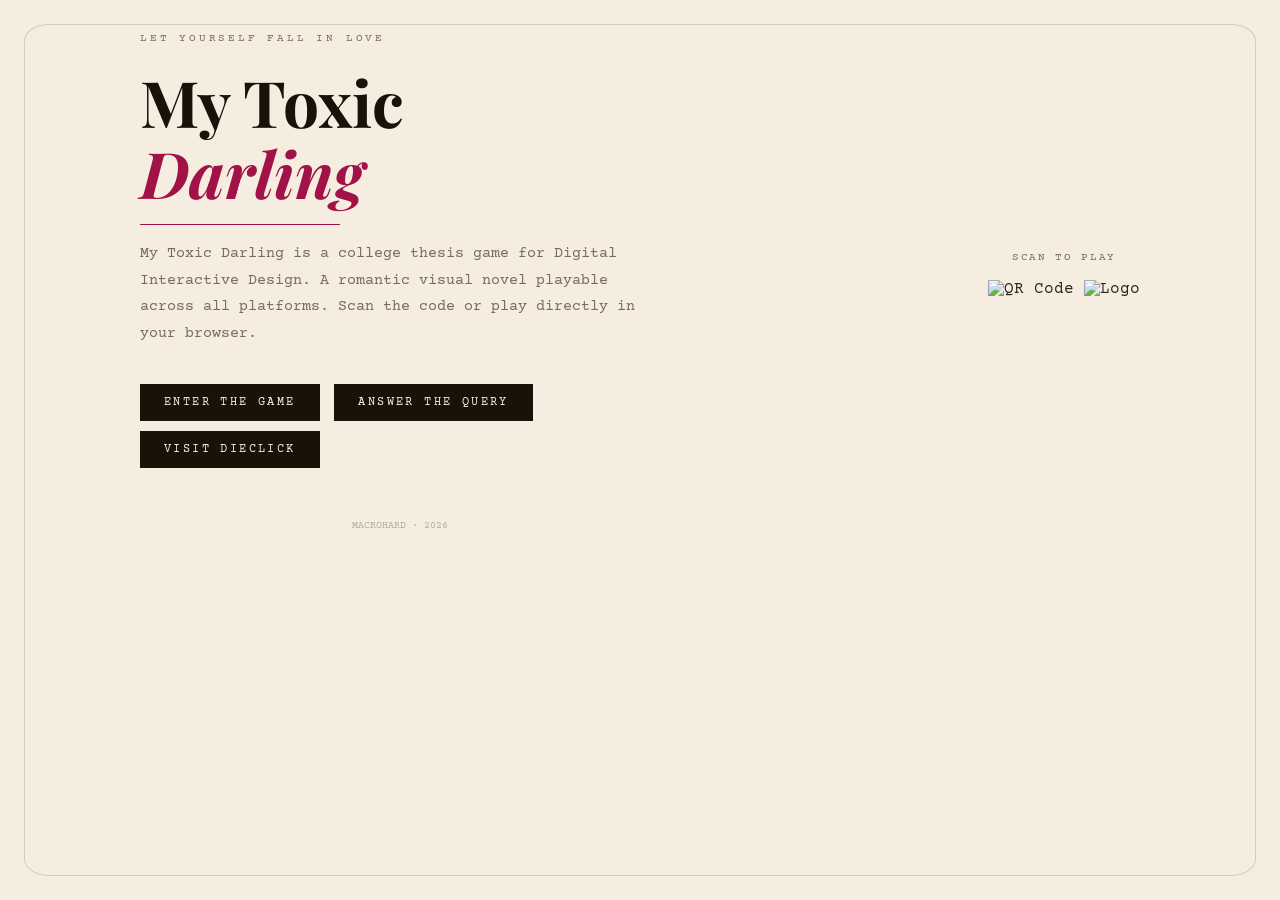
==== index.html @ 9ca6adaa "Refactor index.html for improved structure and styling" ====
<!DOCTYPE html>
<html lang="en">
<head>
  <meta charset="UTF-8" />
  <meta name="viewport" content="width=device-width, initial-scale=1.0"/>
  <title>My Toxic Darling</title>

  <link href="https://fonts.googleapis.com/css2?family=Playfair+Display:ital,wght@0,400;0,700;1,400&family=Courier+Prime:ital@0;1&display=swap" rel="stylesheet"/>

  <style>
    *, *::before, *::after {
      box-sizing: border-box;
      margin: 0;
      padding: 0;
    }

    :root {
      --ink: #1a1208;
      --paper: #f5ede0;
      --accent: #a11246;
      --muted: #7a6a55;
    }

    body {
      background: var(--paper);
      color: var(--ink);
      font-family: 'Courier Prime', monospace;
      min-height: 100vh;
      padding: 2rem;
    }

    body::after {
      content: '';
      position: fixed;
      inset: 24px;
      border: 1px solid rgba(26,18,8,0.15);
      pointer-events: none;
      border-radius: 2%;
    }

    .layout {
      max-width: 1000px;
      margin: 0 auto;
      display: flex;
      gap: 3rem;
      align-items: center;
      justify-content: space-between;
      flex-wrap: wrap;
    }

    .content {
      max-width: 520px;
      animation: fadeUp 1s ease both;
    }

    .eyebrow {
      font-size: 0.7rem;
      letter-spacing: 0.25em;
      text-transform: uppercase;
      color: var(--muted);
      margin-bottom: 1.4rem;
    }

    h1 {
      font-family: 'Playfair Display', serif;
      font-size: clamp(2.6rem, 6vw, 4rem);
      line-height: 1.1;
      margin-bottom: 0.3rem;
    }

    h1 em {
      color: var(--accent);
      font-style: italic;
    }

    .divider {
      width: 200px;
      height: 1px;
      background: var(--accent);
      margin: 1rem 0;
    }

    .intro {
      font-size: 0.92rem;
      line-height: 1.8;
      color: var(--muted);
      margin-bottom: 2rem;
    }

    .btn {
      display: inline-block;
      font-size: 0.75rem;
      letter-spacing: 0.2em;
      text-transform: uppercase;
      text-decoration: none;
      color: var(--paper);
      background: var(--ink);
      padding: 1em 2em;
      margin: 0.3rem 0.3rem 0.3rem 0;
      position: relative;
      transition: 0.25s;
    }

    .btn:hover {
      background: var(--accent);
    }

    .visuals {
      text-align: center;
      max-width: 260px;
      animation: fadeUp 1s 0.3s ease both;
    }

    .visuals p {
      font-size: 0.7rem;
      letter-spacing: 0.15em;
      color: var(--muted);
      margin-bottom: 1rem;
    }

    .visuals img {
      width: 100%;
      height: auto;
      margin-bottom: 1rem;
      opacity: 0.9;
    }

    .logo {
      max-width: 140px;
      margin: 0 auto;
      opacity: 0.7;
    }

    .footnote {
      margin-top: 3rem;
      font-size: 0.65rem;
      text-align: center;
      color: rgba(26,18,8,0.3);
    }

    @keyframes fadeUp {
      from { opacity: 0; transform: translateY(20px); }
      to { opacity: 1; transform: translateY(0); }
    }

    @media (max-width: 768px) {
      .layout {
        flex-direction: column;
        align-items: flex-start;
      }

      .visuals {
        align-self: center;
      }
    }

  </style>
</head>

<body>

  <div class="layout">

    <div class="content">
      <p class="eyebrow">LET YOURSELF FALL IN LOVE</p>

      <h1>My Toxic<br><em>Darling</em></h1>

      <div class="divider"></div>

      <p class="intro">
        My Toxic Darling is a college thesis game for Digital Interactive Design.
        A romantic visual novel playable across all platforms.
        Scan the code or play directly in your browser.
      </p>

      <a class="btn" href="./game/index.html" target="_blank">Enter the Game</a>
      <a class="btn" href="#">Answer the Query</a>
      <a class="btn" href="#">Visit DIECLICK</a>

      <p class="footnote">MACROHARD · 2026</p>
    </div>

    <div class="visuals">
      <p>SCAN TO PLAY</p>
      <img src="./QR.svg" alt="QR Code">
      <img src="https://i.ibb.co/hRvd10m3/Macrohard-Logo.png" class="logo" alt="Logo">
    </div>

  </div>

</body>
</html>
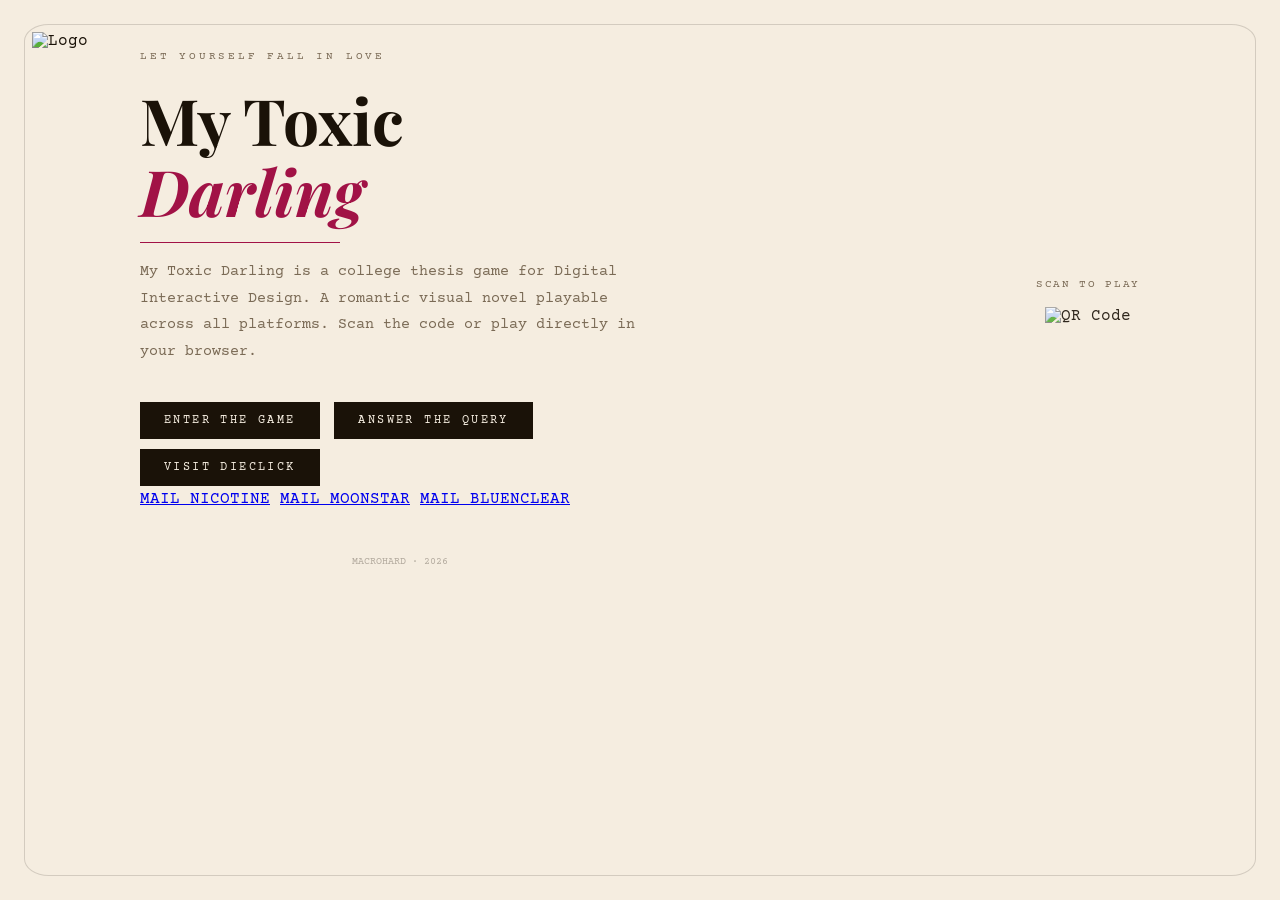
==== commit c0d18aa0: "Update index.html" ====
--- a/index.html
+++ b/index.html
@@ -152,13 +152,19 @@
       .visuals {
         align-self: center;
       }
+      .top-logo {
+  display: block;
+  margin: 0 auto 2rem auto;
+  max-width: 120px;
+  opacity: 0.75;
+}
     }
 
   </style>
 </head>
 
 <body>
-
+<img src="https://i.ibb.co/hRvd10m3/Macrohard-Logo.png" class="top-logo" alt="Logo">
   <div class="layout">
 
     <div class="content">
@@ -177,14 +183,17 @@
       <a class="btn" href="./game/index.html" target="_blank">Enter the Game</a>
       <a class="btn" href="#">Answer the Query</a>
       <a class="btn" href="#">Visit DIECLICK</a>
-
+  <div class="contacts">
+    <a href="mailto:nicoguzguz16@gmail.com">MAIL NICOTINE</a>
+    <a href="mailto:mnstar01art@gmail.com">MAIL MOONSTAR</a>
+    <a href="mailto:bluencleart@gmail.com">MAIL BLUENCLEAR</a>
+  </div>
       <p class="footnote">MACROHARD · 2026</p>
     </div>
 
     <div class="visuals">
       <p>SCAN TO PLAY</p>
       <img src="./QR.svg" alt="QR Code">
-      <img src="https://i.ibb.co/hRvd10m3/Macrohard-Logo.png" class="logo" alt="Logo">
     </div>
 
   </div>
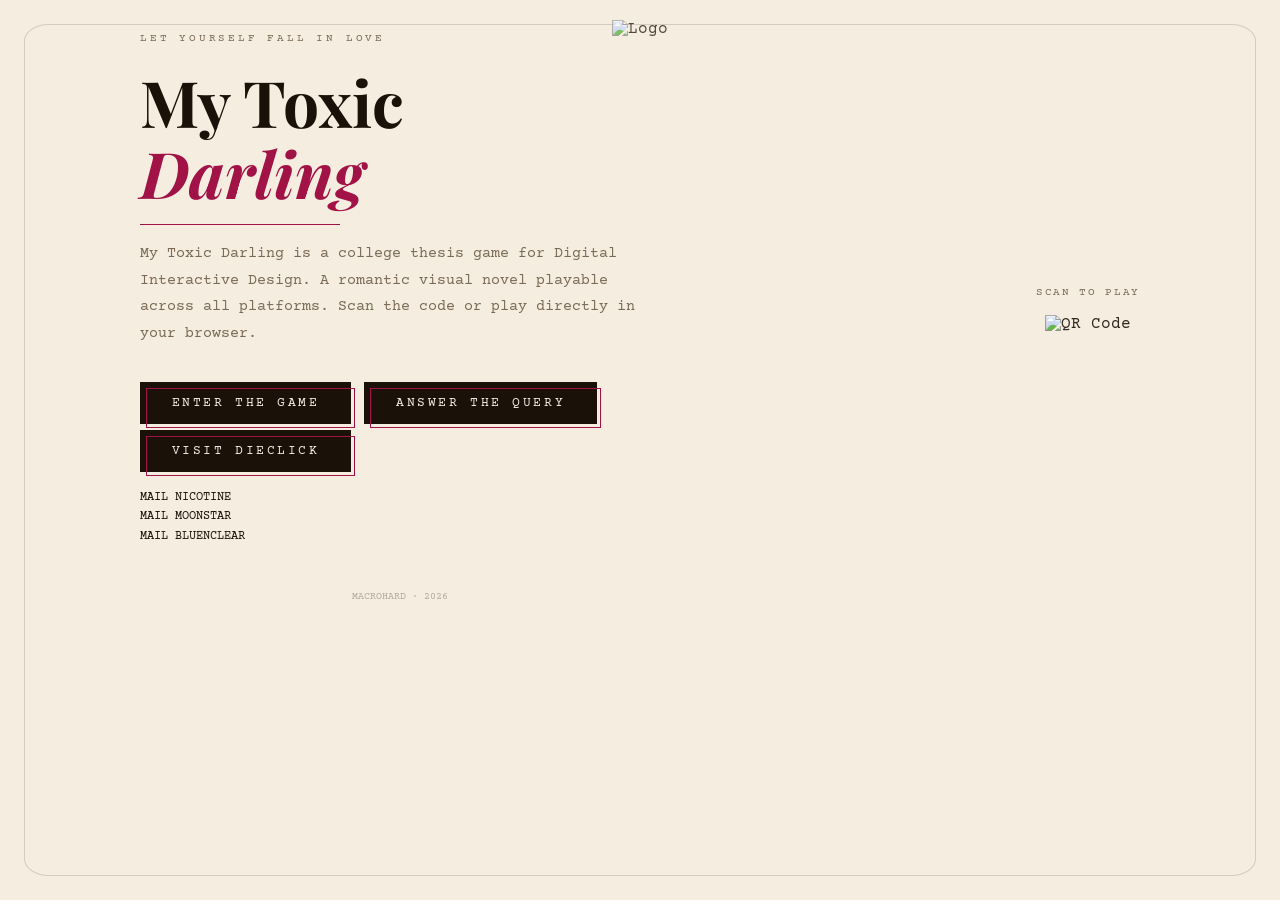
==== commit dd0f7eac: "Update index.html" ====
--- a/index.html
+++ b/index.html
@@ -2,10 +2,13 @@
 <html lang="en">
 <head>
   <meta charset="UTF-8" />
-  <meta name="viewport" content="width=device-width, initial-scale=1.0"/>
+  <meta name="viewport" content="width=device-width, initial-scale=1.0" />
   <title>My Toxic Darling</title>
 
-  <link href="https://fonts.googleapis.com/css2?family=Playfair+Display:ital,wght@0,400;0,700;1,400&family=Courier+Prime:ital@0;1&display=swap" rel="stylesheet"/>
+  <link
+    href="https://fonts.googleapis.com/css2?family=Playfair+Display:ital,wght@0,400;0,700;1,400&family=Courier+Prime:ital@0;1&display=swap"
+    rel="stylesheet"
+  />
 
   <style>
     *, *::before, *::after {
@@ -33,7 +36,7 @@
       content: '';
       position: fixed;
       inset: 24px;
-      border: 1px solid rgba(26,18,8,0.15);
+      border: 1px solid rgba(26, 18, 8, 0.15);
       pointer-events: none;
       border-radius: 2%;
     }
@@ -89,20 +92,56 @@
 
     .btn {
       display: inline-block;
-      font-size: 0.75rem;
+      font-size: 0.8rem;
       letter-spacing: 0.2em;
       text-transform: uppercase;
       text-decoration: none;
       color: var(--paper);
       background: var(--ink);
-      padding: 1em 2em;
-      margin: 0.3rem 0.3rem 0.3rem 0;
+      border: 1px solid var(--ink);
+      padding: 1em 2.4em;
       position: relative;
       transition: 0.25s;
+      animation: fadeUp 1s 0.55s ease both;
+      margin: 0.2rem 0.2rem 0.2rem 0;
+    }
+
+    .btn::after {
+      content: '';
+      position: absolute;
+      bottom: -5px;
+      right: -5px;
+      width: 100%;
+      height: 100%;
+      border: 1px solid var(--accent);
+      transition: transform 0.25s;
+      pointer-events: none;
     }
 
     .btn:hover {
       background: var(--accent);
+      border-color: var(--accent);
+    }
+
+    .btn:hover::after {
+      transform: translate(3px, 3px);
+    }
+
+    .contacts {
+      margin-top: 1rem;
+      display: flex;
+      flex-direction: column;
+      gap: 0.4rem;
+      font-size: 0.75rem;
+    }
+
+    .contacts a {
+      color: var(--ink);
+      text-decoration: none;
+    }
+
+    .contacts a:hover {
+      color: var(--accent);
     }
 
     .visuals {
@@ -131,16 +170,33 @@
       opacity: 0.7;
     }
 
+.top-logo {
+  position: fixed;
+  top: 20px;
+  left: 50%;
+  transform: translateX(-50%);
+  max-width: 100px;
+  opacity: 0.75;
+  z-index: 10;
+  pointer-events: none; /* optional: prevents blocking clicks */
+}
+
     .footnote {
       margin-top: 3rem;
       font-size: 0.65rem;
       text-align: center;
-      color: rgba(26,18,8,0.3);
+      color: rgba(26, 18, 8, 0.3);
     }
 
     @keyframes fadeUp {
-      from { opacity: 0; transform: translateY(20px); }
-      to { opacity: 1; transform: translateY(0); }
+      from {
+        opacity: 0;
+        transform: translateY(20px);
+      }
+      to {
+        opacity: 1;
+        transform: translateY(0);
+      }
     }
 
     @media (max-width: 768px) {
@@ -152,51 +208,55 @@
       .visuals {
         align-self: center;
       }
-      .top-logo {
-  display: block;
-  margin: 0 auto 2rem auto;
-  max-width: 120px;
-  opacity: 0.75;
-}
-    }
-
+    }
   </style>
 </head>
 
 <body>
-<img src="https://i.ibb.co/hRvd10m3/Macrohard-Logo.png" class="top-logo" alt="Logo">
+  <img
+    src="https://i.ibb.co/hRvd10m3/Macrohard-Logo.png"
+    class="top-logo"
+    alt="Logo"
+  />
+
   <div class="layout">
-
     <div class="content">
       <p class="eyebrow">LET YOURSELF FALL IN LOVE</p>
 
-      <h1>My Toxic<br><em>Darling</em></h1>
+      <h1>
+        My Toxic<br />
+        <em>Darling</em>
+      </h1>
 
       <div class="divider"></div>
 
       <p class="intro">
         My Toxic Darling is a college thesis game for Digital Interactive Design.
-        A romantic visual novel playable across all platforms.
-        Scan the code or play directly in your browser.
+        A romantic visual novel playable across all platforms. Scan the code or
+        play directly in your browser.
       </p>
 
-      <a class="btn" href="./game/index.html" target="_blank">Enter the Game</a>
-      <a class="btn" href="#">Answer the Query</a>
-      <a class="btn" href="#">Visit DIECLICK</a>
-  <div class="contacts">
-    <a href="mailto:nicoguzguz16@gmail.com">MAIL NICOTINE</a>
-    <a href="mailto:mnstar01art@gmail.com">MAIL MOONSTAR</a>
-    <a href="mailto:bluencleart@gmail.com">MAIL BLUENCLEAR</a>
-  </div>
+      <div class="buttons">
+        <a class="btn" href="./game/index.html" target="_blank">
+          Enter the Game
+        </a>
+        <a class="btn" href="#">Answer the Query</a>
+        <a class="btn" href="#">Visit DIECLICK</a>
+      </div>
+
+      <div class="contacts">
+        <a href="mailto:nicoguzguz16@gmail.com">MAIL NICOTINE</a>
+        <a href="mailto:mnstar01art@gmail.com">MAIL MOONSTAR</a>
+        <a href="mailto:bluencleart@gmail.com">MAIL BLUENCLEAR</a>
+      </div>
+
       <p class="footnote">MACROHARD · 2026</p>
     </div>
 
     <div class="visuals">
       <p>SCAN TO PLAY</p>
-      <img src="./QR.svg" alt="QR Code">
+      <img src="./QR.svg" alt="QR Code" />
     </div>
-
   </div>
-
 </body>
 </html>
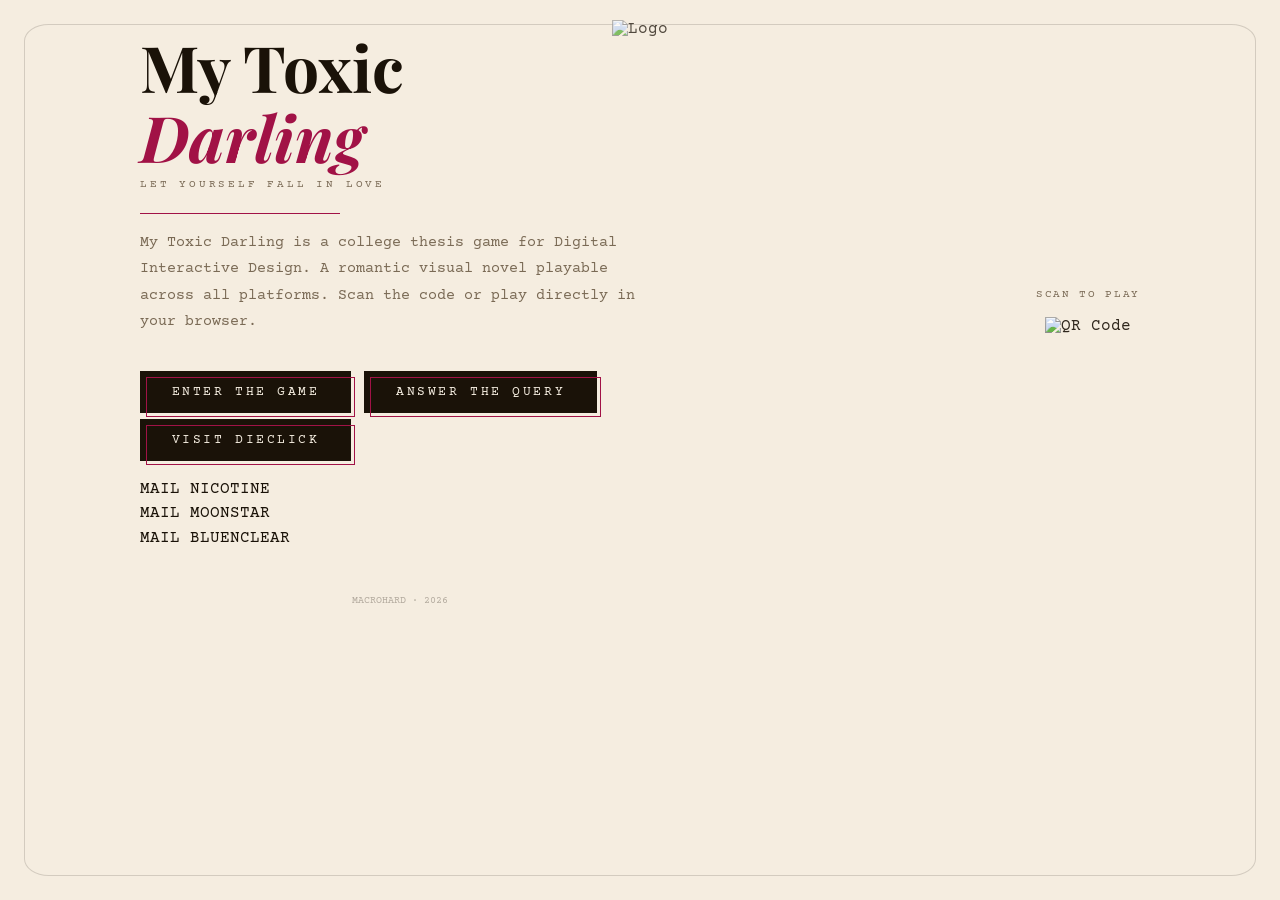
==== commit 0d02b4a0: "Reduce font size in contacts section" ====
--- a/index.html
+++ b/index.html
@@ -132,7 +132,7 @@
       display: flex;
       flex-direction: column;
       gap: 0.4rem;
-      font-size: 0.75rem;
+      font-size: 1rem;
     }
 
     .contacts a {
@@ -221,15 +221,12 @@
 
   <div class="layout">
     <div class="content">
-      <p class="eyebrow">LET YOURSELF FALL IN LOVE</p>
-
       <h1>
         My Toxic<br />
         <em>Darling</em>
       </h1>
-
+      <p class="eyebrow">LET YOURSELF FALL IN LOVE</p>
       <div class="divider"></div>
-
       <p class="intro">
         My Toxic Darling is a college thesis game for Digital Interactive Design.
         A romantic visual novel playable across all platforms. Scan the code or
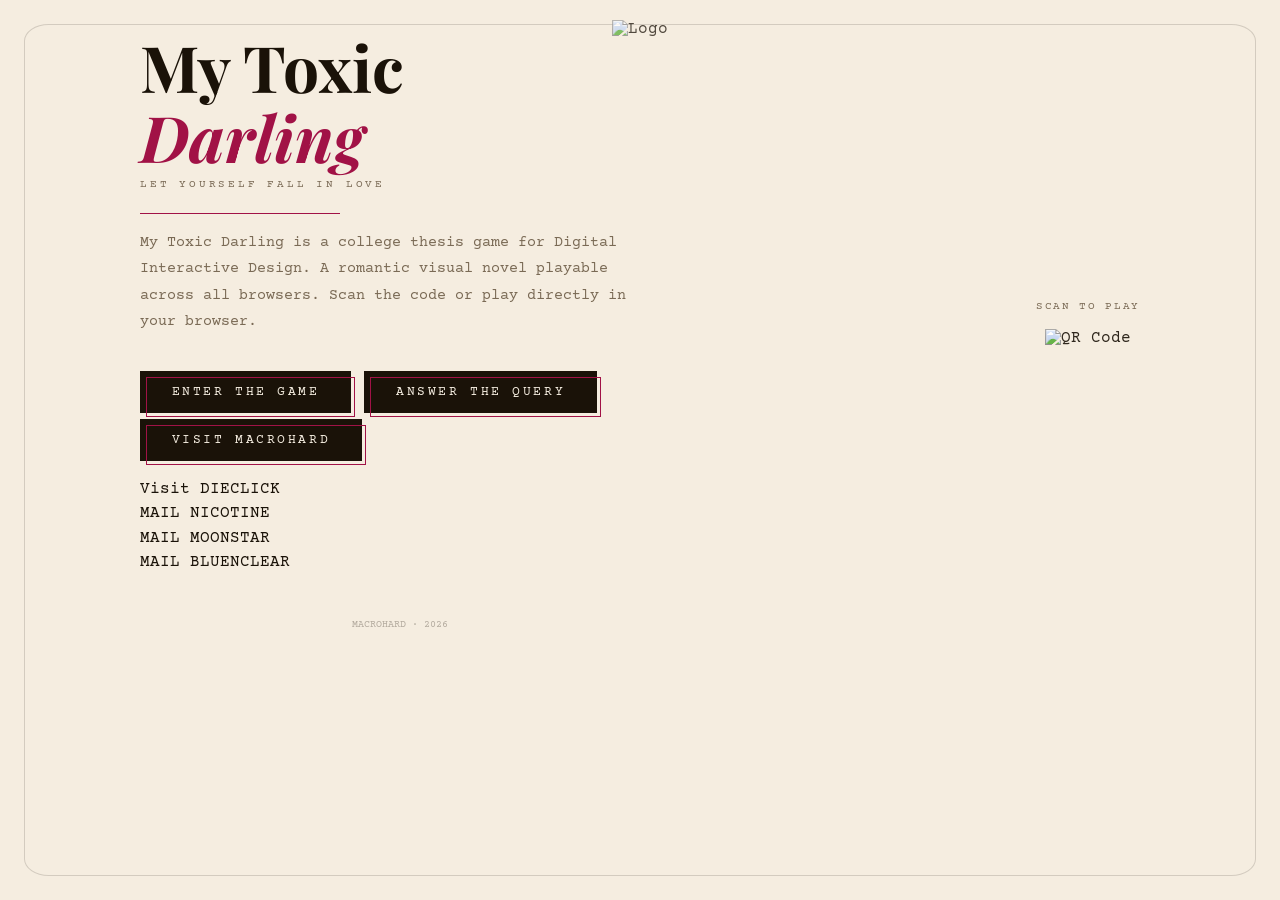
==== commit ae4cf122: "Update links and text in index.html" ====
--- a/index.html
+++ b/index.html
@@ -229,7 +229,7 @@
       <div class="divider"></div>
       <p class="intro">
         My Toxic Darling is a college thesis game for Digital Interactive Design.
-        A romantic visual novel playable across all platforms. Scan the code or
+        A romantic visual novel playable across all browsers. Scan the code or
         play directly in your browser.
       </p>
 
@@ -238,10 +238,11 @@
           Enter the Game
         </a>
         <a class="btn" href="#">Answer the Query</a>
-        <a class="btn" href="#">Visit DIECLICK</a>
+        <a class="btn" href="https://dieclick123.wixsite.com/macrohard">Visit MACROHARD</a>
       </div>
 
       <div class="contacts">
+        <a href="https://dieclick.framer.website">Visit DIECLICK</a>
         <a href="mailto:nicoguzguz16@gmail.com">MAIL NICOTINE</a>
         <a href="mailto:mnstar01art@gmail.com">MAIL MOONSTAR</a>
         <a href="mailto:bluencleart@gmail.com">MAIL BLUENCLEAR</a>
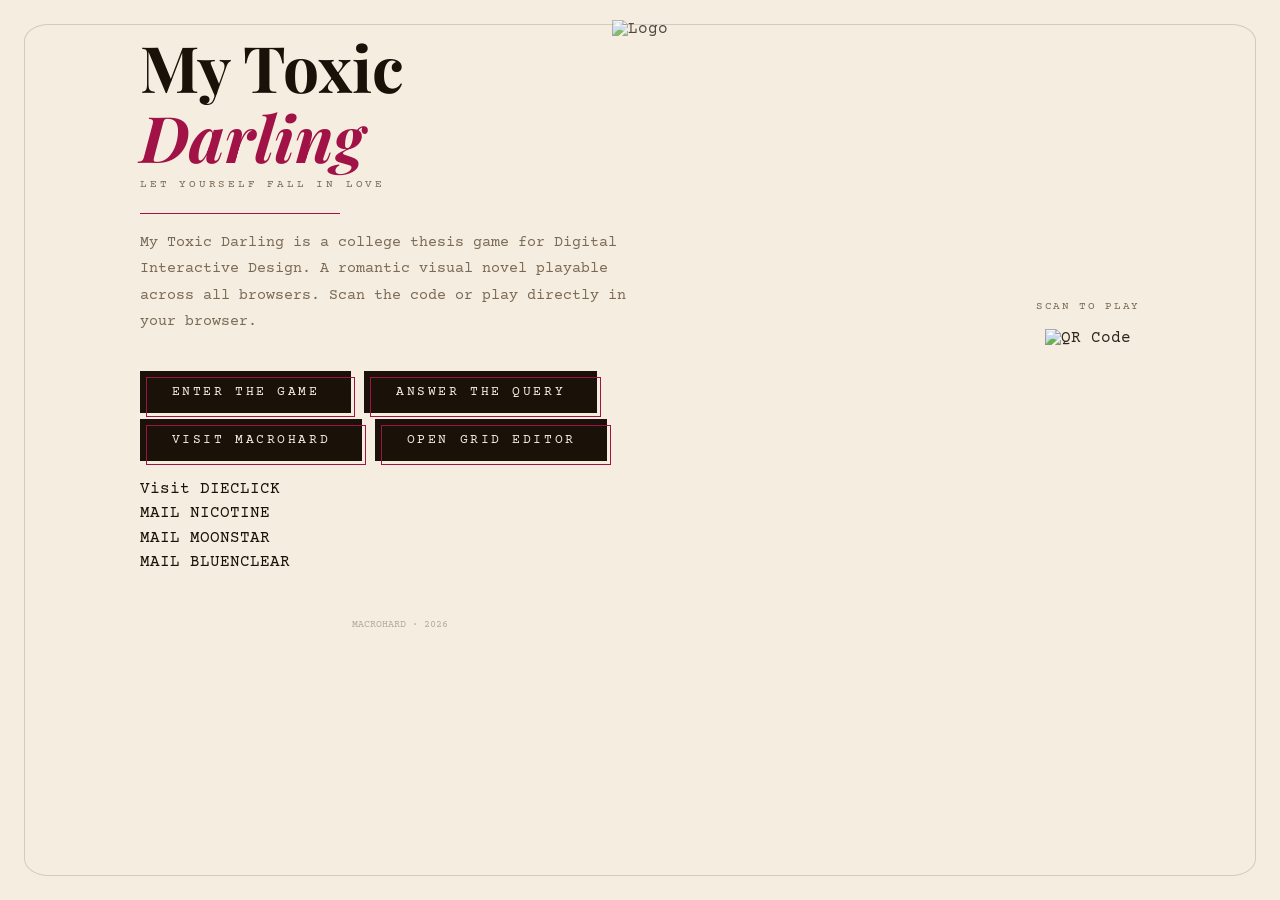
==== commit b107d384: "Refactor button HTML for better readability" ====
--- a/index.html
+++ b/index.html
@@ -234,11 +234,10 @@
       </p>
 
       <div class="buttons">
-        <a class="btn" href="./game/index.html" target="_blank">
-          Enter the Game
-        </a>
-        <a class="btn" href="#">Answer the Query</a>
+        <a class="btn" href="./game/index.html" target="_blank">Enter the Game</a>
+        <a class="btn" href="https://docs.google.com/forms/d/e/1FAIpQLSecf-Mt8tk8txe3VnAzO1R93vOU6qunO5n5TwCm5FfLthpOmw/viewform?usp=dialog">Answer the Query</a>
         <a class="btn" href="https://dieclick123.wixsite.com/macrohard">Visit MACROHARD</a>
+        <a class="btn" href="./GridEditor/index.html">Open Grid Editor</a>
       </div>
 
       <div class="contacts">
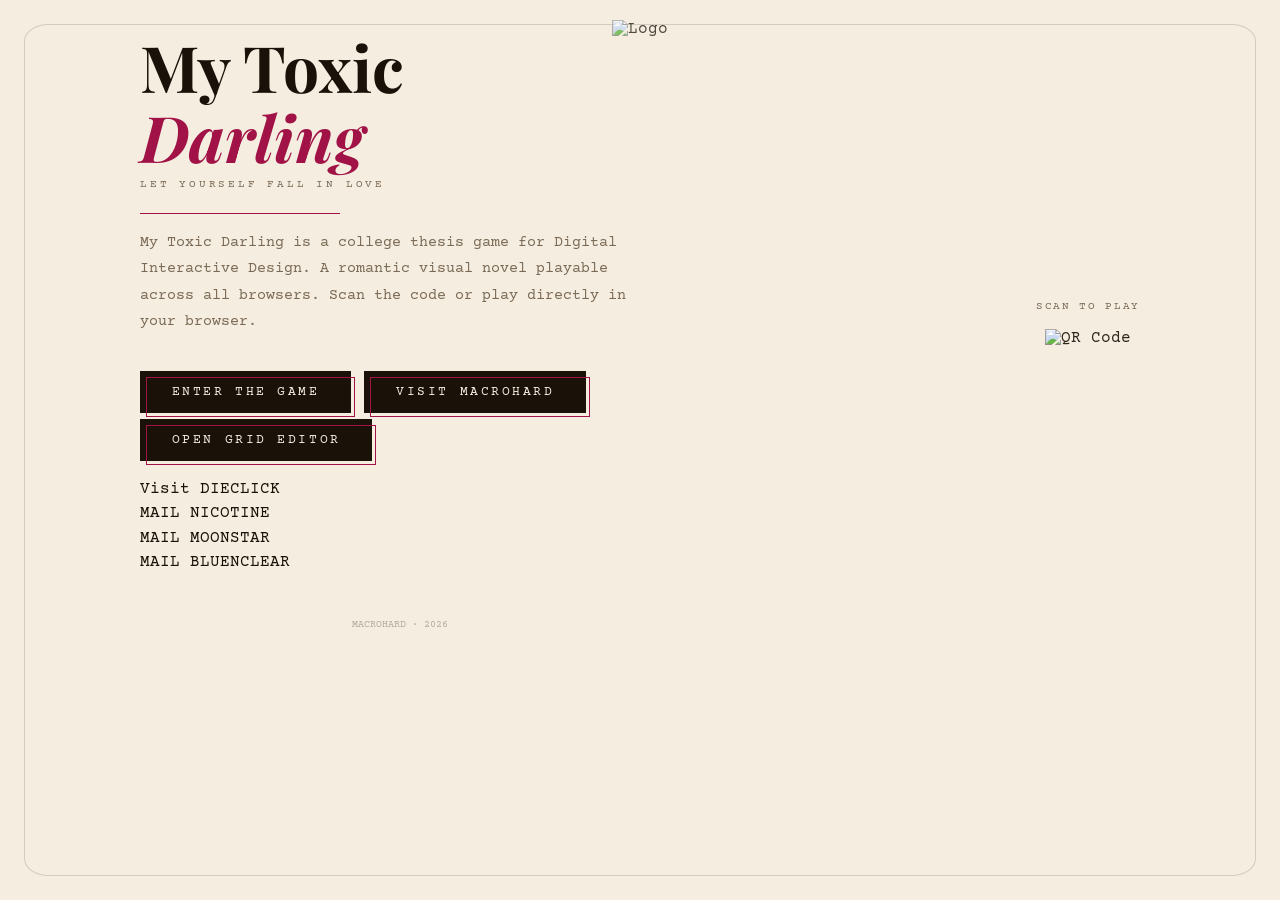
==== commit 6746125f: "Update index.html" ====
--- a/index.html
+++ b/index.html
@@ -235,9 +235,8 @@
 
       <div class="buttons">
         <a class="btn" href="./game/index.html" target="_blank">Enter the Game</a>
-        <a class="btn" href="https://docs.google.com/forms/d/e/1FAIpQLSecf-Mt8tk8txe3VnAzO1R93vOU6qunO5n5TwCm5FfLthpOmw/viewform?usp=dialog">Answer the Query</a>
         <a class="btn" href="https://dieclick123.wixsite.com/macrohard">Visit MACROHARD</a>
-        <a class="btn" href="./GridEditor/index.html">Open Grid Editor</a>
+        <a class="btn" href="./GridEditor/Macrohard_GridEditorV2.html">Open Grid Editor</a>
       </div>
 
       <div class="contacts">
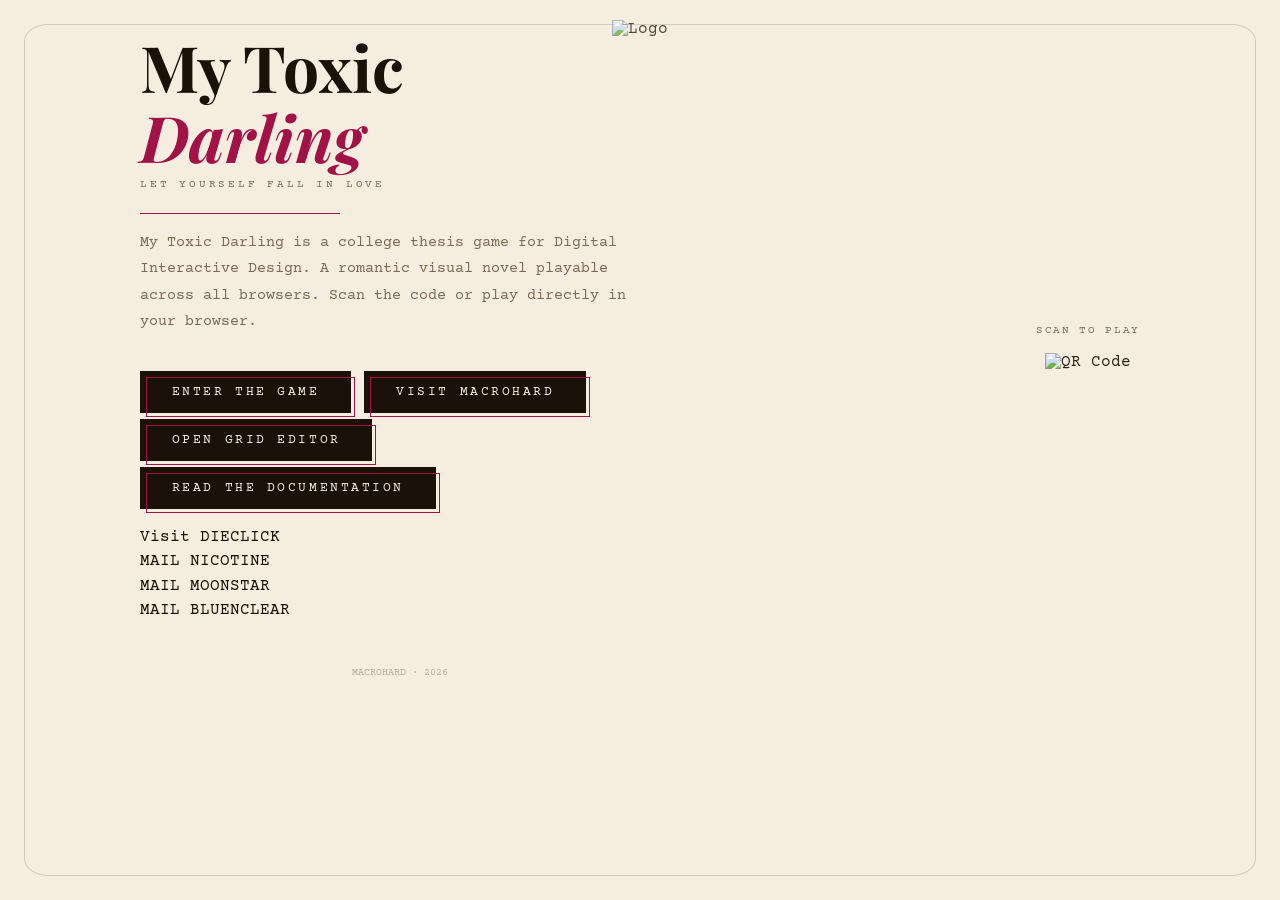
==== commit 0f784d7e: "Add link to documentation in index.html" ====
--- a/index.html
+++ b/index.html
@@ -237,6 +237,7 @@
         <a class="btn" href="./game/index.html" target="_blank">Enter the Game</a>
         <a class="btn" href="https://dieclick123.wixsite.com/macrohard">Visit MACROHARD</a>
         <a class="btn" href="./GridEditor/Macrohard_GridEditorV2.html">Open Grid Editor</a>
+        <a class="btn" href="https://docs.google.com/document/d/1zahBvPeYX7XudbdrYqYofioRd9I79O5Yqo79j1zNP2o/edit?usp=sharing">Read the documentation</a>
       </div>
 
       <div class="contacts">
